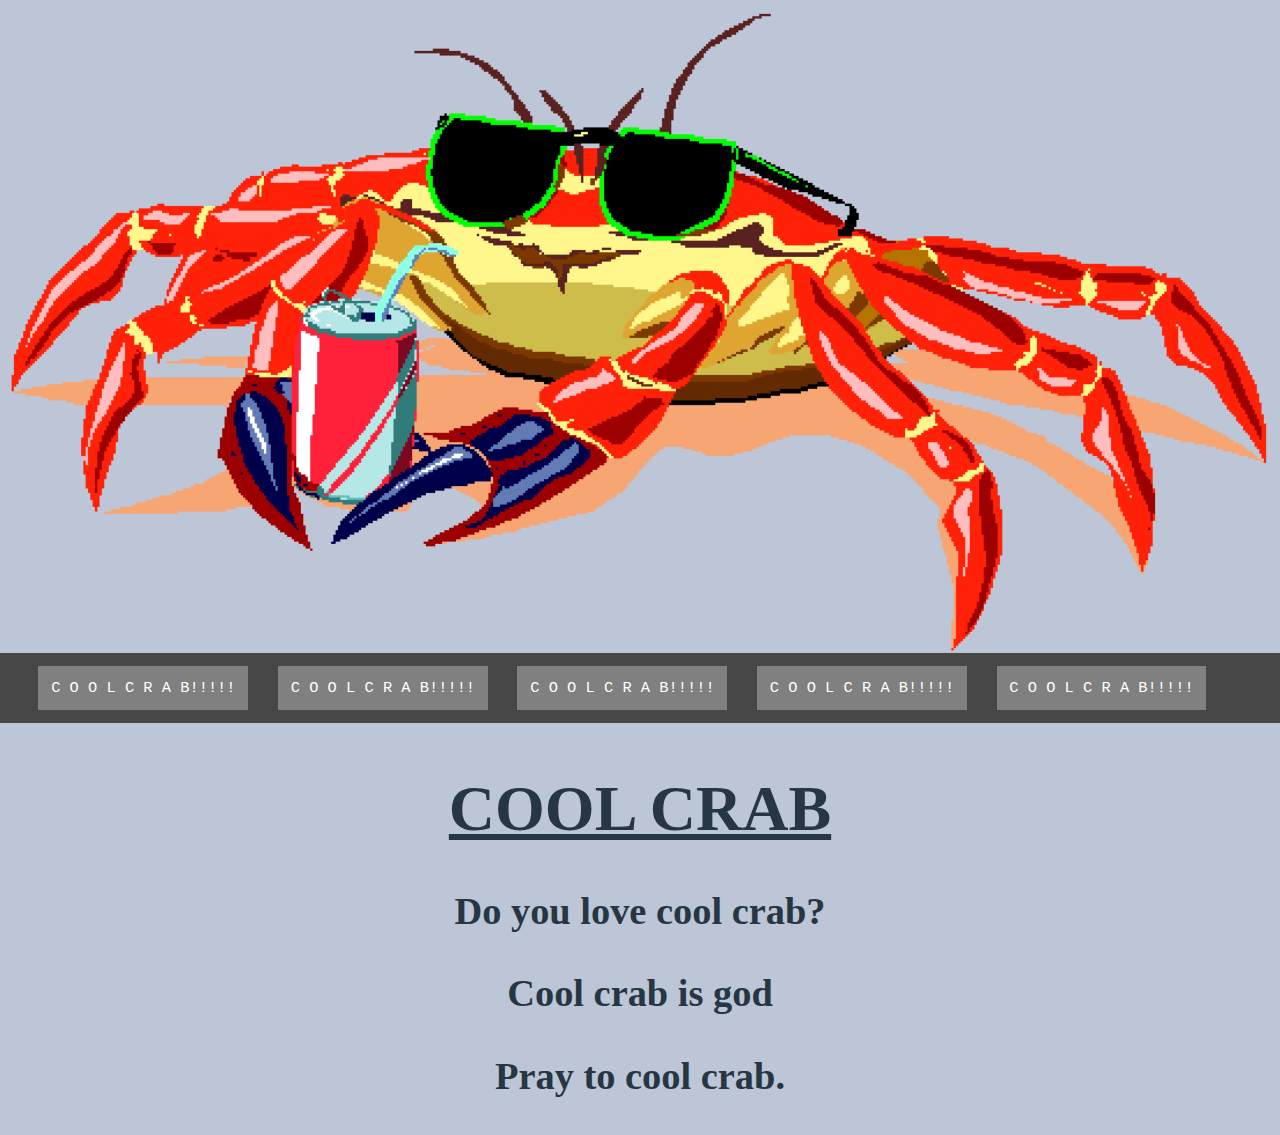
==== index.html @ 027dab1a "COOL CRAB WILLS IT" ====
<!DOCTYPE html>
<html>
<head>
  <title>Cool Crab!</title>
  <meta name="viewport" content="width=device-width, initial-scale=1.0">
  <link rel="stylesheet" type="text/css" href="./styles.css"/>
</head>
<body>
<div class="theme">
    <div class="header">
      <img src="./resources/coolcrab.png"/>
    </div>
    <div class="navbar">
      <a class="navbar_inactive" href="https://pbs.twimg.com/media/D2Yz1gfXgAAOISi.png./pages/training.html">C O O L       C R A B!!!!!</a>
      <a class="navbar_inactive" href="https://pbs.twimg.com/media/D2Yz1gfXgAAOISi.png">C O O L        C R A B!!!!!</a>
      <a class="navbar_inactive" href="https://pbs.twimg.com/media/D2Yz1gfXgAAOISi.png">C O O L        C R A B!!!!!</a>
      <a class="navbar_inactive" href="https://pbs.twimg.com/media/D2Yz1gfXgAAOISi.png">C O O L        C R A B!!!!!</a>
      <a class="navbar_inactive" href="https://pbs.twimg.com/media/D2Yz1gfXgAAOISi.png">C O O L        C R A B!!!!!</a>
    </div>
  </div>
</body>

<div class="page_content">
  <h1>COOL CRAB</h1>
  <h3>Do you love cool crab?</h3>
  <h3>Cool crab is god</h3>
  <h3>Pray to cool crab.</h3>
</div>
</html>
---- styles.css ----
body{
  margin: 0;
  padding: 0;
  background-color: black;
  background-color: #bcc6d6;
}
.theme img{
  width: 100%;
  height: auto;
}
.header{
  display: block;
  position: relative;
}
.page_content img{
  width: 50vw;
  height: auto;
}
.navbar{
  display: block;
  position: relative;
  top: -0.5vw;
  background-color: #474747;
  margin: 0;
  padding: 2vw;
}
.navbar_inactive{
  padding: 1vw 1vw;
  margin-left: 1vw;
  margin-right: 1vw;
  background-color: grey;
  text-decoration: none;
  color: white;
  font-family: monospace;
  font-size: 1.2vw;
}
.navbar_active{
  padding: 1vw 1vw;
  margin-left: 1vw;
  margin-right: 1vw;
  background-color: #a4a6a8;
  text-decoration: none;
  color: white;
  font-family: monospace;
  font-size: 1.2vw;
}
.navbar a:hover{
  background-color: #a4a6a8;
}
.page_content{
  margin: 1vw 1vw;
}
.page_content h1{
  text-align: center;
  font-size: 5vw;
  text-decoration: underline;
  color: #263642;
}
.page_content h3{
  text-align: center;
  font-size: 3vw;
  color: #263642;
}
.page_content p{
  text-align: left;
  font-size: 2.5vw;
  color: #263642;
}
.page_content iframe{
  width: 50vw;
  height: 30vw;
}
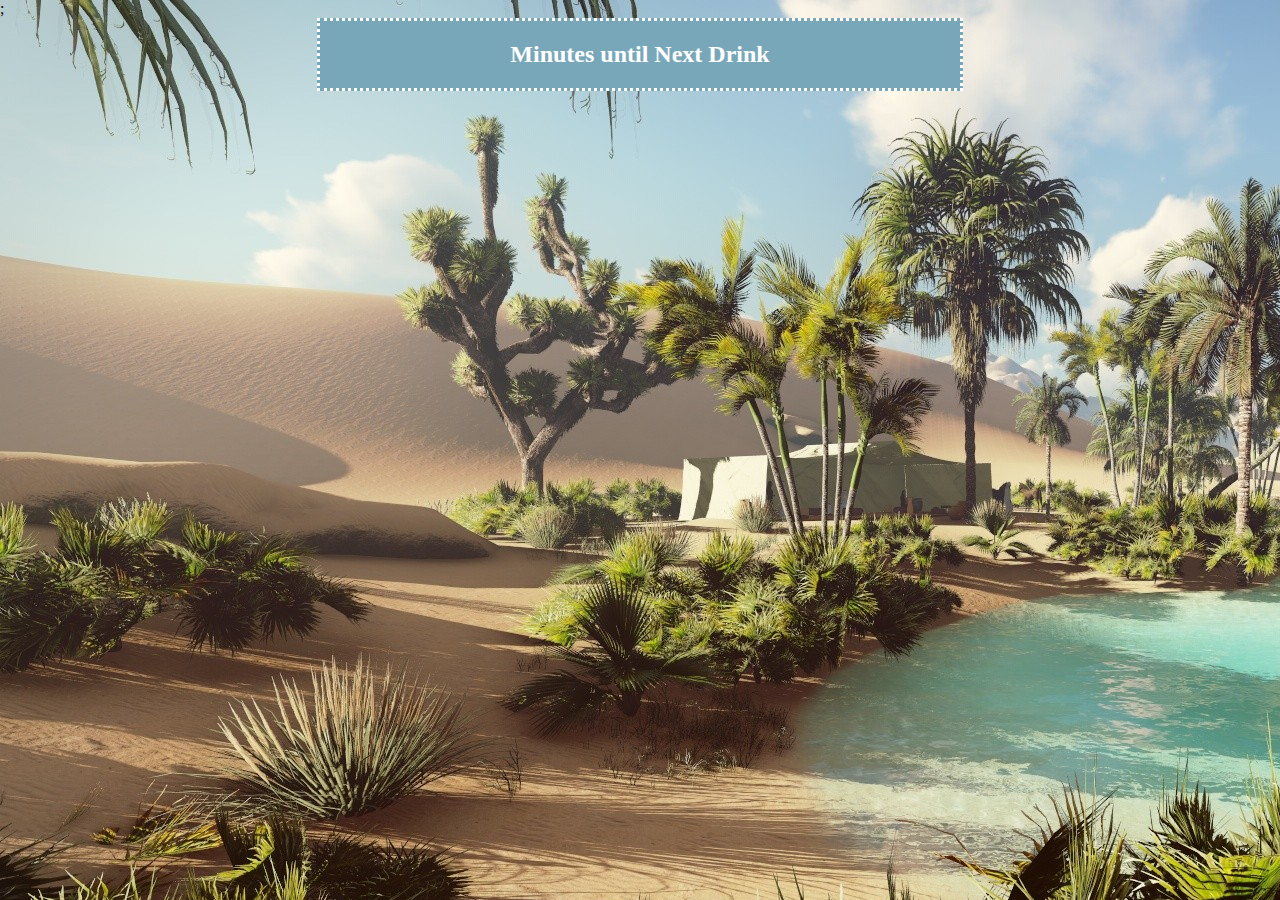
==== commit 467c774b: "I am really cool" ====
--- a/index.html
+++ b/index.html
@@ -1,29 +1,19 @@
 <!DOCTYPE html>
-<html>
 <head>
-  <title>Cool Crab!</title>
+  <link rel="icon" href="./resources/icon.jpg">;
+  <title>Hope's Oasis</title>
   <meta name="viewport" content="width=device-width, initial-scale=1.0">
-  <link rel="stylesheet" type="text/css" href="./styles.css"/>
+  <link rel="stylesheet" type="text/css" href="./styles.css">
 </head>
 <body>
-<div class="theme">
-    <div class="header">
-      <img src="./resources/coolcrab.png"/>
-    </div>
-    <div class="navbar">
-      <a class="navbar_inactive" href="https://pbs.twimg.com/media/D2Yz1gfXgAAOISi.png./pages/training.html">C O O L       C R A B!!!!!</a>
-      <a class="navbar_inactive" href="https://pbs.twimg.com/media/D2Yz1gfXgAAOISi.png">C O O L        C R A B!!!!!</a>
-      <a class="navbar_inactive" href="https://pbs.twimg.com/media/D2Yz1gfXgAAOISi.png">C O O L        C R A B!!!!!</a>
-      <a class="navbar_inactive" href="https://pbs.twimg.com/media/D2Yz1gfXgAAOISi.png">C O O L        C R A B!!!!!</a>
-      <a class="navbar_inactive" href="https://pbs.twimg.com/media/D2Yz1gfXgAAOISi.png">C O O L        C R A B!!!!!</a>
-    </div>
+  <div class="Oasis">
+    <h2 class="timer" id='h'></h2>
+    <h2 class="timer">Minutes until Next Drink</h2>
+    <h2 class="timer" id='a1'></h2>
+
+    <audio id='sound' src="./resources/message.mp3"></audio>
   </div>
+  <script src="./drinkwater.js"></script>
 </body>
 
-<div class="page_content">
-  <h1>COOL CRAB</h1>
-  <h3>Do you love cool crab?</h3>
-  <h3>Cool crab is god</h3>
-  <h3>Pray to cool crab.</h3>
-</div>
 </html>
--- a/styles.css
+++ b/styles.css
@@ -1,72 +1,16 @@
-body{
+body {
   margin: 0;
   padding: 0;
-  background-color: black;
-  background-color: #bcc6d6;
+  background-image: url("./resources/background.jpg");
 }
-.theme img{
-  width: 100%;
-  height: auto;
-}
-.header{
+.Oasis{
+  background-color: #79a7ba;
+  text-align: center;
+  margin: auto;
+  border-width: medium;
+  border-style: dotted;
   display: block;
   position: relative;
+  width: 50vw;
+  color: white;
 }
-.page_content img{
-  width: 50vw;
-  height: auto;
-}
-.navbar{
-  display: block;
-  position: relative;
-  top: -0.5vw;
-  background-color: #474747;
-  margin: 0;
-  padding: 2vw;
-}
-.navbar_inactive{
-  padding: 1vw 1vw;
-  margin-left: 1vw;
-  margin-right: 1vw;
-  background-color: grey;
-  text-decoration: none;
-  color: white;
-  font-family: monospace;
-  font-size: 1.2vw;
-}
-.navbar_active{
-  padding: 1vw 1vw;
-  margin-left: 1vw;
-  margin-right: 1vw;
-  background-color: #a4a6a8;
-  text-decoration: none;
-  color: white;
-  font-family: monospace;
-  font-size: 1.2vw;
-}
-.navbar a:hover{
-  background-color: #a4a6a8;
-}
-.page_content{
-  margin: 1vw 1vw;
-}
-.page_content h1{
-  text-align: center;
-  font-size: 5vw;
-  text-decoration: underline;
-  color: #263642;
-}
-.page_content h3{
-  text-align: center;
-  font-size: 3vw;
-  color: #263642;
-}
-.page_content p{
-  text-align: left;
-  font-size: 2.5vw;
-  color: #263642;
-}
-.page_content iframe{
-  width: 50vw;
-  height: 30vw;
-}
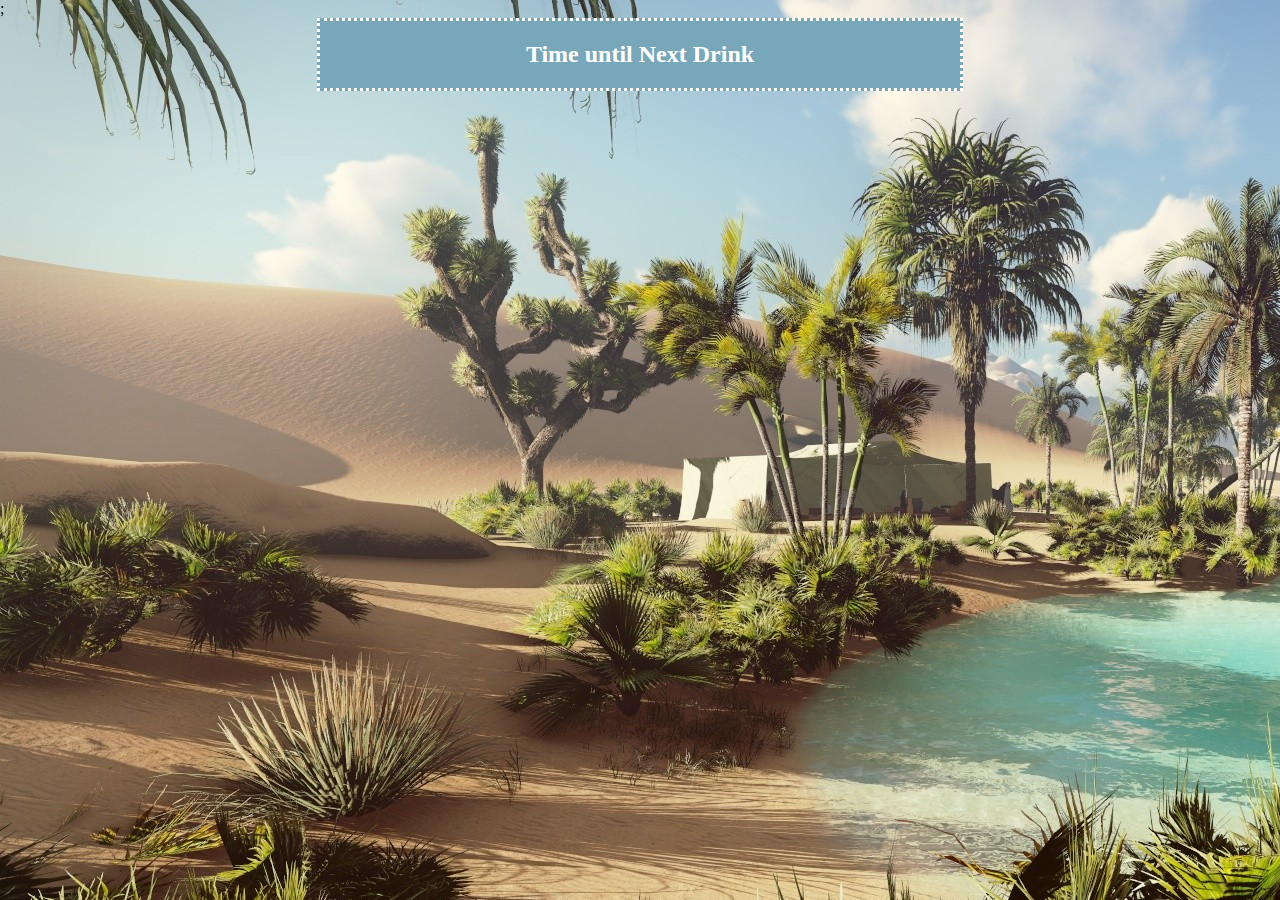
==== commit a5389e91: "Update index.html" ====
--- a/index.html
+++ b/index.html
@@ -8,7 +8,7 @@
 <body>
   <div class="Oasis">
     <h2 class="timer" id='h'></h2>
-    <h2 class="timer">Minutes until Next Drink</h2>
+    <h2 class="timer">Time until Next Drink</h2>
     <h2 class="timer" id='a1'></h2>
 
     <audio id='sound' src="./resources/message.mp3"></audio>
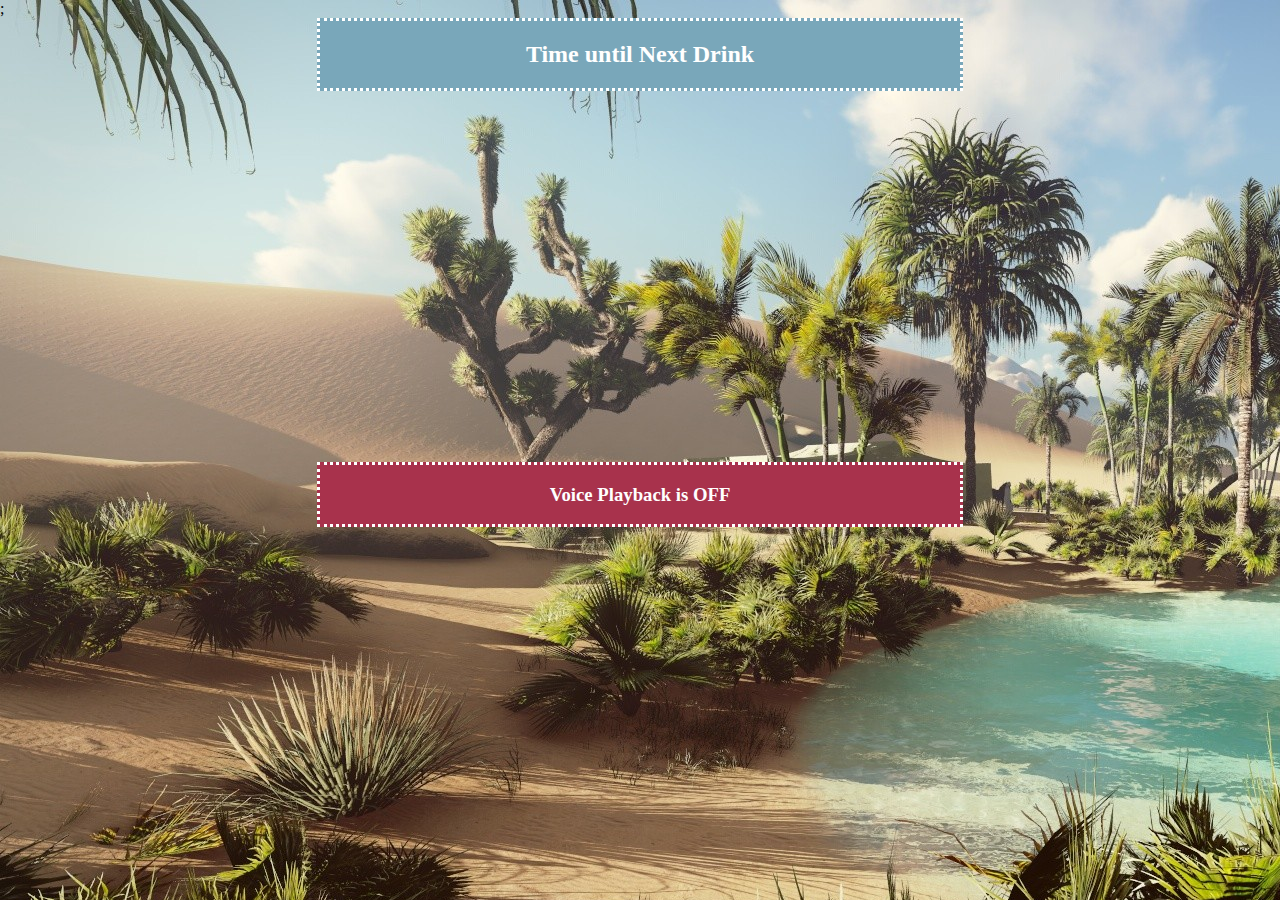
==== commit 9e0c8c0f: "Voice Toggle Update" ====
--- a/index.html
+++ b/index.html
@@ -13,6 +13,9 @@
 
     <audio id='sound' src="./resources/message.mp3"></audio>
   </div>
+  <div id='voiBut' class="VoiceOn">
+    <h3 id='voi'></h3>
+  </div>
   <script src="./drinkwater.js"></script>
 </body>
 
--- a/styles.css
+++ b/styles.css
@@ -14,3 +14,27 @@
   width: 50vw;
   color: white;
 }
+.VoiceOn{
+  background-color: #79a7ba;
+  text-align: center;
+  margin: auto;
+  border-width: medium;
+  border-style: dotted;
+  display: block;
+  position: relative;
+  top: 29vw;
+  width: 50vw;
+  color: white;
+}
+.VoiceOff{
+  background-color: #a8324c;
+  text-align: center;
+  margin: auto;
+  border-width: medium;
+  border-style: dotted;
+  display: block;
+  position: relative;
+  top: 29vw;
+  width: 50vw;
+  color: white;
+}
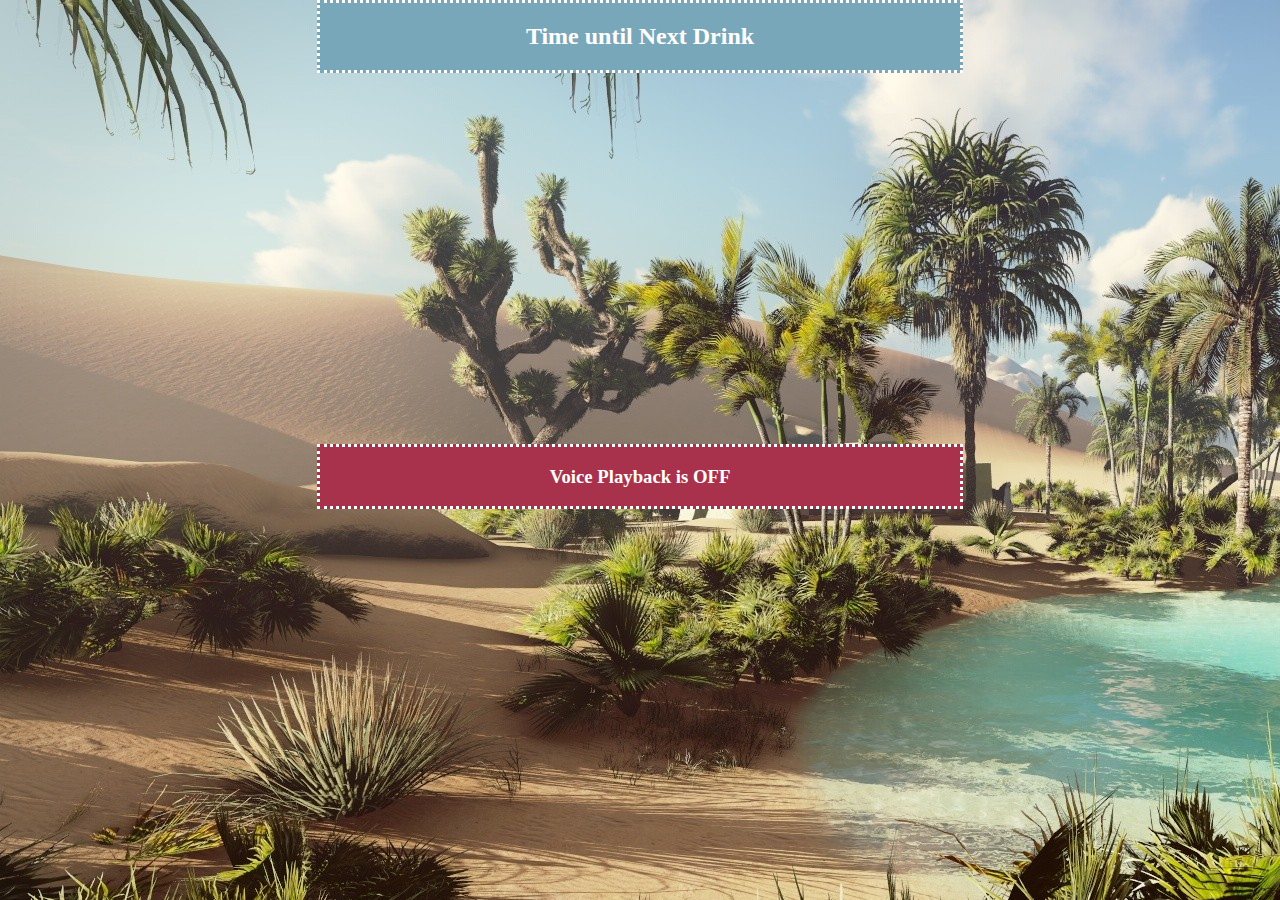
==== commit bb98c6ca: "Update index.html" ====
--- a/index.html
+++ b/index.html
@@ -1,6 +1,6 @@
 <!DOCTYPE html>
 <head>
-  <link rel="icon" href="./resources/icon.jpg">;
+  <link rel="icon" href="./resources/icon.jpg">
   <title>Hope's Oasis</title>
   <meta name="viewport" content="width=device-width, initial-scale=1.0">
   <link rel="stylesheet" type="text/css" href="./styles.css">
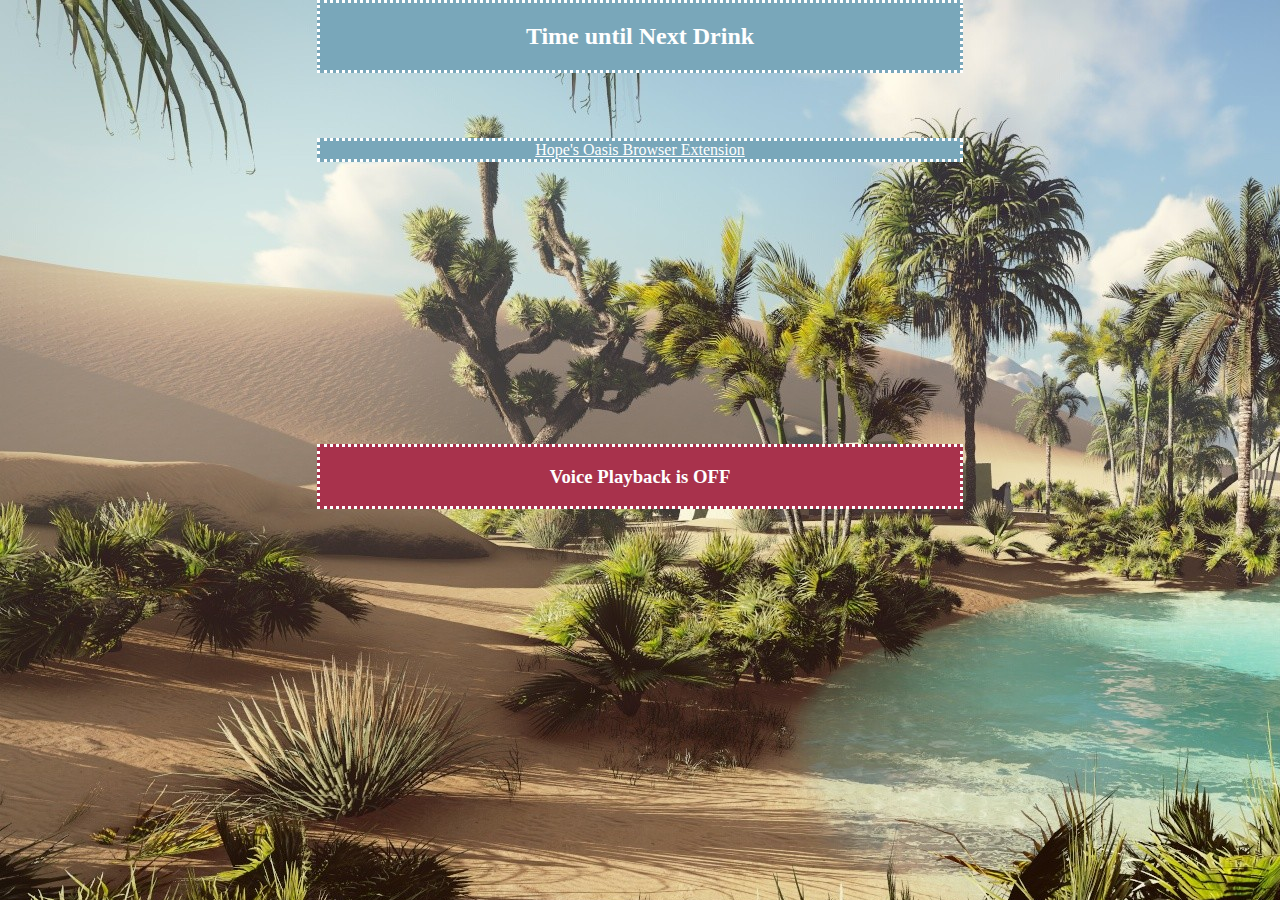
==== commit aaadaf1a: "ExtensionHostUpdate" ====
--- a/index.html
+++ b/index.html
@@ -16,6 +16,9 @@
   <div id='voiBut' class="VoiceOn">
     <h3 id='voi'></h3>
   </div>
+  <div class="Oasis">
+    <a href="./resources/HopesOasisExtension.zip">Hope's Oasis Browser Extension</a>
+  </div>
   <script src="./drinkwater.js"></script>
 </body>
 
--- a/styles.css
+++ b/styles.css
@@ -13,6 +13,11 @@
   position: relative;
   width: 50vw;
   color: white;
+}
+.Oasis a{
+  color: white;
+  text-align: center;
+  padding: 50px, 50px;
 }
 .VoiceOn{
   background-color: #79a7ba;
@@ -38,3 +43,16 @@
   width: 50vw;
   color: white;
 }
+.timer{
+  text-align: center;
+}
+.osis2{
+  background-color: #79a7ba;
+  text-align: center;
+  margin: auto;
+  border-width: medium;
+  border-style: dotted;
+  display: block;
+  position: relative;
+  width: 75vw;
+  color: white;
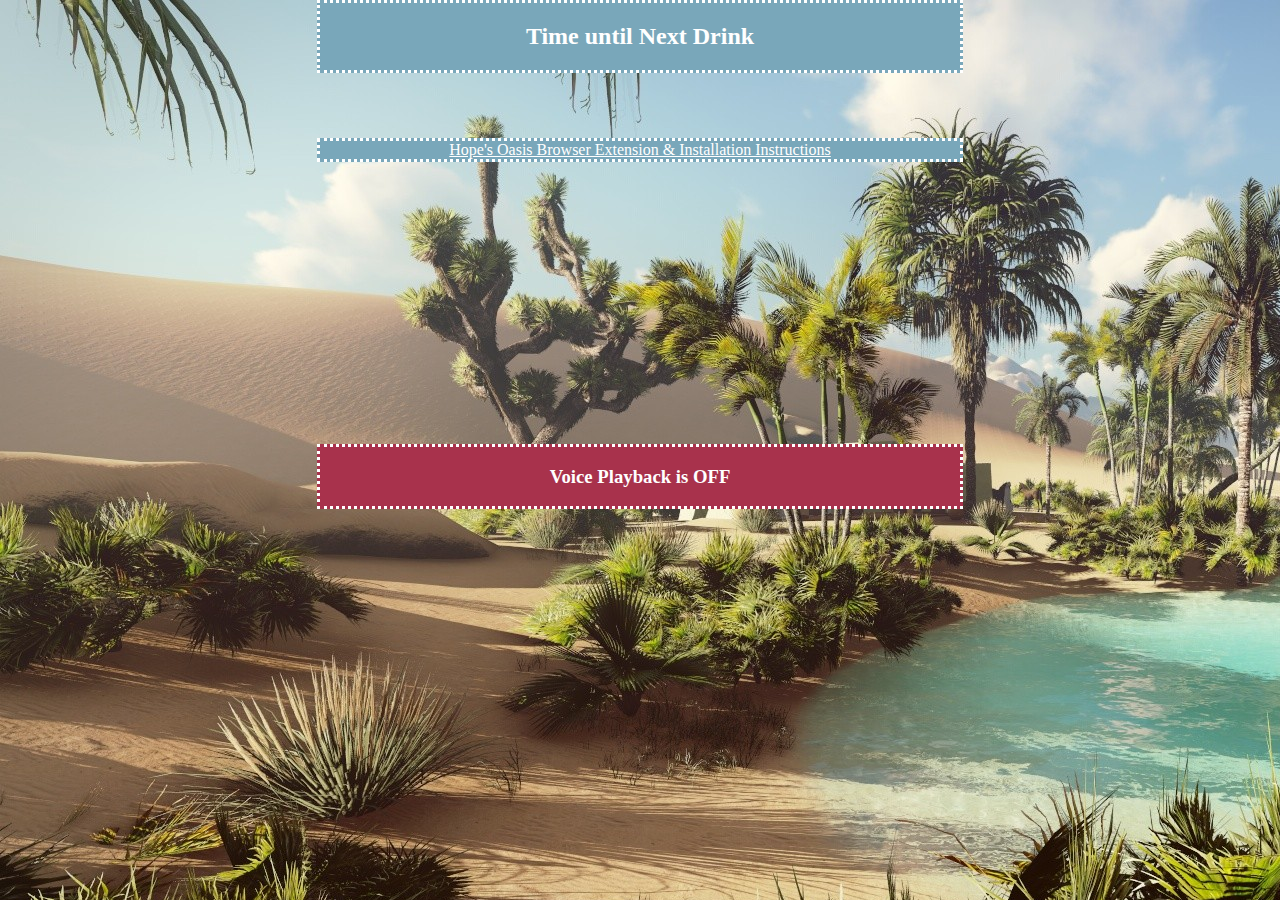
==== commit 4495d7ba: "extension installation" ====
--- a/index.html
+++ b/index.html
@@ -17,7 +17,7 @@
     <h3 id='voi'></h3>
   </div>
   <div class="Oasis">
-    <a href="./resources/HopesOasisExtension.zip">Hope's Oasis Browser Extension</a>
+    <a href="./resources/extensions.html">Hope's Oasis Browser Extension & Installation Instructions</a>
   </div>
   <script src="./drinkwater.js"></script>
 </body>
--- a/styles.css
+++ b/styles.css
@@ -55,4 +55,23 @@
   display: block;
   position: relative;
   width: 75vw;
+  height: auto;
   color: white;
+}
+.linked{
+  text-decoration: none;
+  padding: 15px;
+  color: white;
+  background-color: #8cc8d4;
+  text-align: center;
+}
+.linked:hover {
+  background-color: #09c7ed;
+}
+.instructions h4{
+  text-decoration: underline;
+  font-size: 20px;
+}
+.instructions p{
+  font-size: 20px;
+}
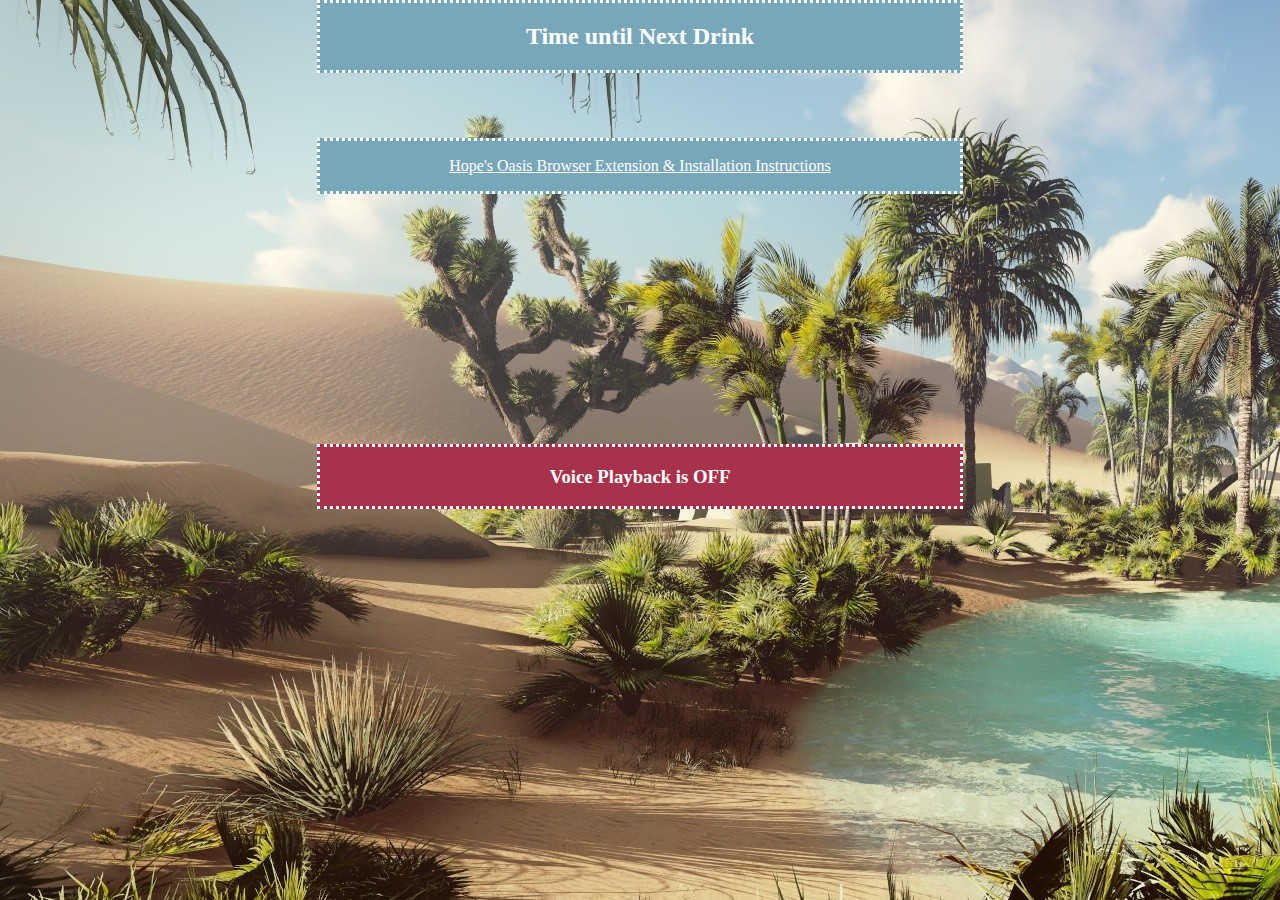
==== commit cad3d773: "Update index.html" ====
--- a/index.html
+++ b/index.html
@@ -17,7 +17,7 @@
     <h3 id='voi'></h3>
   </div>
   <div class="Oasis">
-    <a href="./resources/extensions.html">Hope's Oasis Browser Extension & Installation Instructions</a>
+    <p class="instructions"> <a href="./resources/extensions.html">Hope's Oasis Browser Extension & Installation Instructions</a></p>
   </div>
   <script src="./drinkwater.js"></script>
 </body>
